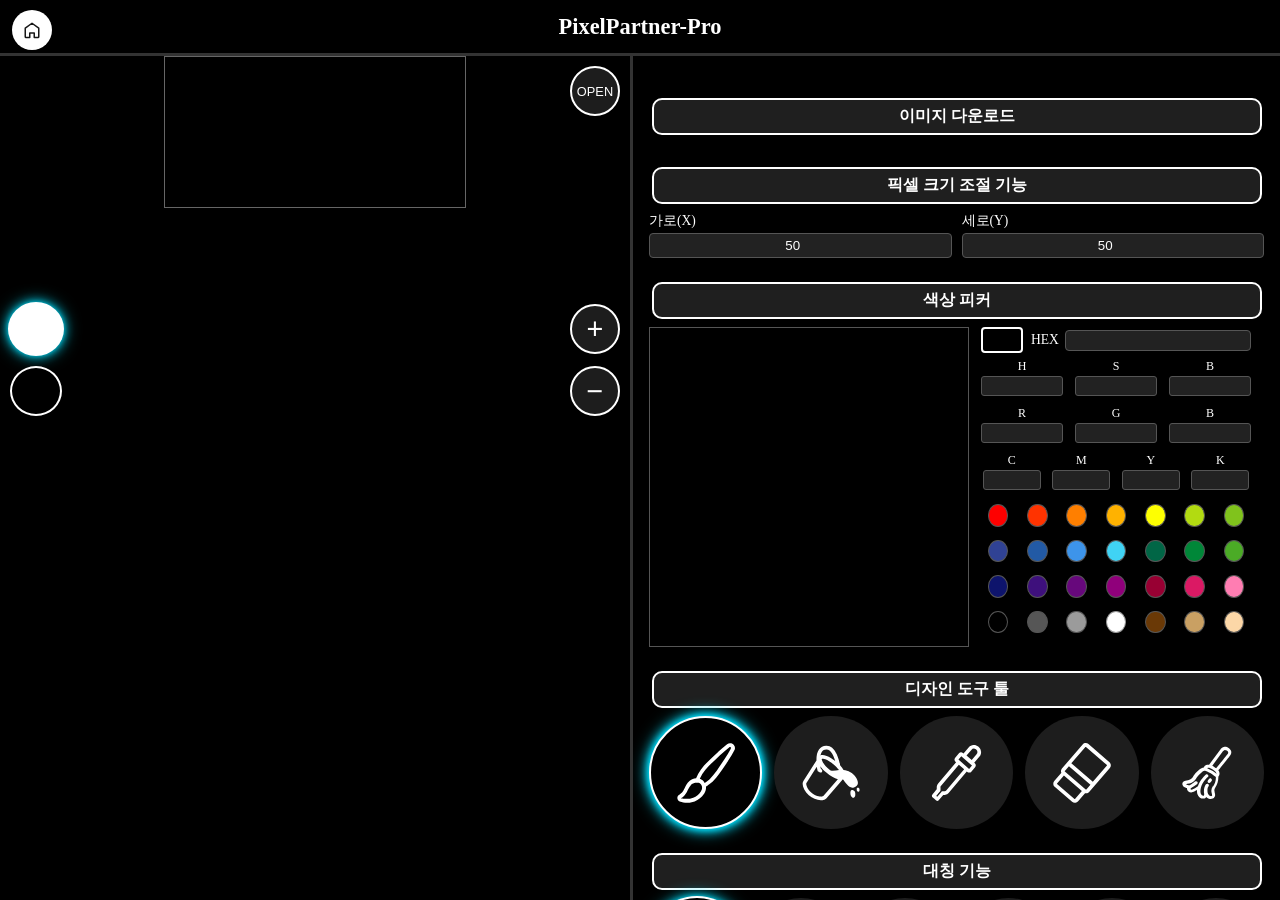
==== pixel.html @ 86103164 "chore: initial commit" ====
<!DOCTYPE html>
<html lang="ko">
<head>
  <meta charset="utf-8">
  <meta name="viewport" content="width=device-width, initial-scale=1">
  <title>Pixel Playground | 2025-07-13 Fixed Sidebar</title>

  <!-- 외부 스타일 -->
  <link rel="stylesheet" href="css/pixel.css">
</head>
<body>
  <!-- 홈 버튼 -->
  <a href="Maine.html" class="home-btn" aria-label="메인 화면">
    <svg
      width="18"
      height="18"
      viewBox="0 0 24 24"
      fill="none"
      stroke="currentColor"
      stroke-width="2"
      stroke-linecap="round"
      stroke-linejoin="round"
    >
      <path d="M3 9.5 12 3l9 6.5V21a1 1 0 0 1-1 1h-5v-6H9v6H4a1 1 0 0 1-1-1V9.5z" />
    </svg>
  </a>

  <!-- 픽셀 보드 -->
  <section id="boardWrap">
    <div id="zoomContainer">
      <canvas id="pixelCanvas" class="board"></canvas>
    </div>

    <!-- SVG 업로드 버튼 (아이콘 경로 = assets/icons/) -->
    <button id="svgBtn" class="btn zoom-btn" aria-label="SVG 업로드">OPEN</button>
  </section>

  <!-- 우측 사이드바 -->
  <aside id="sidebar">
    <!-- ★ 1) 다운로드를 먼저 -->
    <h3>이미지 다운로드</h3>
    <!-- ★ 제목은 원하는 대로 -->
    <div id="dlBar" class="bar">
      <!-- ★ 새 래퍼(zoomBar와 동일 구조) -->
    </div>

    <!-- 픽셀 크기 -->
    <h3>픽셀 크기 조절 기능</h3>
    <div class="ctrl-row">
      <label>가로(X)
        <input id="sizeX" type="number" value="50" min="1" max="100">
      </label>
      <label>세로(Y)
        <input id="sizeY" type="number" value="50" min="1" max="100">
      </label>
    </div>

    <!-- 색상 피커 -->
    <h3>색상 피커</h3>
    <div id="pickerArea">
      <canvas id="wheelCanvas"></canvas>

      <div id="previewCol">
        <div class="prevRow">
          <div id="curCol" class="prevBox"></div>
          <div id="hexBox">
            <span>HEX</span>
            <input id="hexVal" type="text" maxlength="7">
          </div>
        </div>

        <div id="valueStack">
          <div class="valRow cols3">
            <label>H
              <input id="hVal" type="number" min="0" max="360">
            </label>
            <label>S
              <input id="sVal" type="number" min="0" max="100">
            </label>
            <label>B
              <input id="vVal" type="number" min="0" max="100">
            </label>
          </div>

          <div class="valRow cols3">
            <label>R
              <input id="rVal" type="number" min="0" max="255">
            </label>
            <label>G
              <input id="gVal" type="number" min="0" max="255">
            </label>
            <label>B
              <input id="blVal" type="number" min="0" max="255">
            </label>
          </div>

          <div class="valRow cols4">
            <label>C
              <input id="cVal" type="number" step="0.1" min="0" max="100">
            </label>
            <label>M
              <input id="mVal" type="number" step="0.1" min="0" max="100">
            </label>
            <label>Y
              <input id="yVal" type="number" step="0.1" min="0" max="100">
            </label>
            <label>K
              <input id="kVal" type="number" step="0.1" min="0" max="100">
            </label>
          </div>
        </div>

        <!-- 기본 색상 팔레트 -->
        <div id="basePalette" class="swatchGrid">
          <!-- 7 × 4 = 28 스와치 -->
          <div class="swatch" data-col="#FE0000" style="background:#FE0000"></div>
          <div class="swatch" data-col="#FF3300" style="background:#FF3300"></div>
          <div class="swatch" data-col="#FF7F00" style="background:#FF7F00"></div>
          <div class="swatch" data-col="#FFB200" style="background:#FFB200"></div>
          <div class="swatch" data-col="#FEFF01" style="background:#FEFF01"></div>
          <div class="swatch" data-col="#B2DB11" style="background:#B2DB11"></div>
          <div class="swatch" data-col="#80C31C" style="background:#80C31C"></div>

          <div class="swatch" data-col="#304294" style="background:#304294"></div>
          <div class="swatch" data-col="#225AA5" style="background:#225AA5"></div>
          <div class="swatch" data-col="#3D94EA" style="background:#3D94EA"></div>
          <div class="swatch" data-col="#40D3F4" style="background:#40D3F4"></div>
          <div class="swatch" data-col="#016646" style="background:#016646"></div>
          <div class="swatch" data-col="#008738" style="background:#008738"></div>
          <div class="swatch" data-col="#4BAB26" style="background:#4BAB26"></div>

          <div class="swatch" data-col="#0E146C" style="background:#0E146C"></div>
          <div class="swatch" data-col="#3E107C" style="background:#3E107C"></div>
          <div class="swatch" data-col="#67087C" style="background:#67087C"></div>
          <div class="swatch" data-col="#90007B" style="background:#90007B"></div>
          <div class="swatch" data-col="#980033" style="background:#980033"></div>
          <div class="swatch" data-col="#DB1964" style="background:#DB1964"></div>
          <div class="swatch" data-col="#FF7DB2" style="background:#FF7DB2"></div>

          <div class="swatch" data-col="#000000" style="background:#000000"></div>
          <div class="swatch" data-col="#565656" style="background:#565656"></div>
          <div class="swatch" data-col="#9B9B9B" style="background:#9B9B9B"></div>
          <div class="swatch" data-col="#FFFFFF" style="background:#FFFFFF;border:1px solid #999"></div>
          <div class="swatch" data-col="#6A3906" style="background:#6A3906"></div>
          <div class="swatch" data-col="#C9A063" style="background:#C9A063"></div>
          <div class="swatch" data-col="#FCD7A7" style="background:#FCD7A7"></div>
        </div>
      </div><!-- /#previewCol -->
    </div><!-- /#pickerArea -->

    <!-- 디자인 도구 -->
    <h3>디자인 도구 툴</h3>
    <div id="toolBar" class="bar">
      <button type="button" class="btn active" data-tool="brush" aria-label="브러시">
        <img class="ico" src="assets/icons/brush.svg" alt="">
      </button>
      <button type="button" class="btn" data-tool="bucket" aria-label="페인트">
        <img class="ico" src="assets/icons/paint.svg" alt="">
      </button>
      <button type="button" class="btn" data-tool="picker" aria-label="스포이드">
        <img class="ico" src="assets/icons/eyedropper.svg" alt="">
      </button>
      <button type="button" class="btn" data-tool="eraser" aria-label="지우개">
        <img class="ico" src="assets/icons/eraser.svg" alt="">
      </button>
      <button type="button" class="btn" data-tool="clear" aria-label="전체 지우기">
        <img class="ico" src="assets/icons/eraser-all.svg" alt="">
      </button>
    </div>

    <!-- 대칭 -->
    <h3>대칭 기능</h3>
    <div id="symBar" class="bar">
      <button type="button" class="btn active" data-sym="none" aria-label="없음">
        <img class="ico" src="assets/icons/symmetry-07.svg" alt="">
      </button>
      <button type="button" class="btn" data-sym="v2" aria-label="세로 2등분">
        <img class="ico" src="assets/icons/symmetry-08.svg" alt="">
      </button>
      <button type="button" class="btn" data-sym="h2" aria-label="가로 2등분">
        <img class="ico" src="assets/icons/symmetry-09.svg" alt="">
      </button>
      <button type="button" class="btn" data-sym="cross4" aria-label="십자 4등분">
        <img class="ico" src="assets/icons/symmetry-10.svg" alt="">
      </button>
      <button type="button" class="btn" data-sym="x4" aria-label="X 4등분">
        <img class="ico" src="assets/icons/symmetry-11.svg" alt="">
      </button>
      <button type="button" class="btn" data-sym="eight" aria-label="8등분">
        <img class="ico" src="assets/icons/symmetry-12.svg" alt="">
      </button>
    </div>

    <!-- 원본 + 다운로드 -->
    <div id="origBox">
      <h3>원본 이미지</h3>
      <div id="uploadBox" class="upload-box">
        <input id="imgUp" type="file" accept="image/*" hidden>

        <!-- 교체 버튼 (초기에 숨겨 둠) -->
        <button id="imgReplace" class="replace-btn" title="이미지 교체">
          <img src="../Pixel Partner Pro (4)/assets/icons/image-17.svg" alt="" class="ico">
        </button>

        <span class="place-txt">UPLOAD IMAGE</span>
        <img id="origImg" alt="원본 미리보기">
      </div>
    </div>
  </aside>

  <div id="bgBar" class="bg-fab">
    <!-- ★ 배경 전환 버튼 -->
    <button class="btn active" data-bg="#FFFFFF" aria-label="White background"></button>
    <!-- 흰색 기본 선택 -->
    <button class="btn" data-bg="#000000" aria-label="Black background"></button>
    <!-- 검정 -->
  </div>

  <!-- ★ SVG 업로드 숨은 input -->
  <input type="file" id="svgUp" accept=".svg,image/svg+xml" style="display:none">

  <!-- 확대 / 축소 플로팅 버튼 -->
  <div id="zoomBar" class="zoom-fab">
    <!-- ★ -->
    <button class="btn" data-zoom="in" aria-label="Zoom In">+</button>
    <!-- ★ -->
    <button class="btn" data-zoom="out" aria-label="Zoom Out">−</button>
    <!-- ★ -->
  </div>

  <!-- 고정 헤더 -->
  <header class="site-header">
    <h1 class="site-title"><a href="index.html">PixelPartner-Pro</a></h1>
  </header>

  <!-- 돋보기 캔버스 -->
  <canvas
    id="magnifier"
    width="120"
    height="120"
    style="position:fixed;display:none;pointer-events:none;border:1px solid #888;border-radius:50%;z-index:9999"
  ></canvas>

  <!-- 외부 스크립트 -->
  <script src="js/pixel.js" defer></script>
</body>
</html>
---- css/pixel.css ----
/* ==============================================================
   Pixel Playground — Fixed Sidebar 960 px (2025-07-13)
   ============================================================== */
:root{
  --bg:#000;
  --fg:#fff;
  --accent:#007bff;
  --accent-dark:#0056b3;

  /* 4 K 화면의 25 % ≈ 960 px */
  --sidebar-px:650px;
}

*{
  box-sizing:border-box;
  margin:0;
  padding:0;
}

/* ── 레이아웃(Grid) ------------------------------------------- */
body{
  height:100vh;
  display:grid;
  grid-template-columns:1fr var(--sidebar-px);  /* 보드 | 사이드바 */
  background:var(--bg);
  color:var(--fg);
  padding-top:56px;     /* 고정 헤더 높이 */
  overflow:hidden;      /* 바깥쪽 스크롤 차단 */
}

/* ── 픽셀 보드 -------------------------------------------------- */
#boardWrap{
  overflow:auto;
  background:#000;
  display:flex;
  align-items:flex-start;
  justify-content:center;
}
#zoomContainer{ position:relative; }

/* ── 우측 사이드바 -------------------------------------------- */
#sidebar{
  flex:0 0 var(--sidebar-px);
  width:var(--sidebar-px);
  border-left:3px solid #333;
  padding:18px 16px;
  overflow-y:auto;
  font-size:.85rem;
}

/* ---------------★ 헤드라인을 흰색으로 ★----------------------- */
#sidebar h3{
  /* 위치·여백 */
  margin:24px auto 8px;   /* ★ 상단 24px, 아래 8px, 좌우 auto ⇒ 중앙정렬 */
  width:610px;            /* ★ 정확히 630 px */

  /* 글꼴·정렬 */
  font-size:1rem;
  text-align:center;      /* ★ 텍스트 중앙 */
  color:#fff;

  /* 테두리 & 라운드 */
  border:2px solid #fff;  /* ★ 흰색 테두리 */
  border-radius:10px;     /* ★ 라운드 모서리 (값은 취향대로) */

  /* 내부 여백 */
  padding:6px 0;          /* 위·아래 6px, 좌·우 0 */

  box-sizing:border-box;  /* 테두리 포함해 630 px 유지 */
  background:rgba(255,255,255,0.12);
}

/* ── 픽셀 보드 ------------------------------------------------ */
canvas.board{
  image-rendering:pixelated;
  border:1px solid #666;
  cursor:inherit !important;   /* ★ 전역 커서 상속 */
}

/* ── 픽셀 크기 입력 ------------------------------------------- */
.ctrl-row{ display:flex; gap:10px; }
.ctrl-row label{ flex:1; display:flex; flex-direction:column; }
.ctrl-row input{
  margin-top:3px;
  padding:4px;
  background:#222;
  border:1px solid #555;
  color:#fff;
  border-radius:4px;
  text-align:center;
}

/* ── 색상 피커 ------------------------------------------------- */
#pickerArea{
  display:flex;
  flex-wrap:nowrap;
  align-items:flex-start;
  gap:12px;
}
#wheelCanvas{
  flex:0 0 320px;       /* 휠 고정 320 px */
  max-width:320px;
  aspect-ratio:1;
  border:1px solid #555;
  background:#000;
  cursor:crosshair;
}
#previewCol{
  flex:0 0 260px;
  display:flex;
  flex-direction:column;
  gap:6px;
}
.prevBox{
  width:42px;
  height:26px;
  border:2px solid #fff;
  border-radius:4px;
}

/* HSV / RGB / CMYK 스택 */
#valueStack{
  display:flex;
  flex-direction:column;
  gap:10px;
  font-size:.75rem;
}

.valRow{ display:grid; gap:8px; }
.valRow.cols4{ grid-template-columns:repeat(4,1fr); }
.valRow.cols3{
  gap:12px;
  grid-template-columns:repeat(3,82px);
}
.valRow.cols3 input{ max-width:none; }

.valRow label{
  display:flex;
  flex-direction:column;
  align-items:center;
  width:100%;
}
.valRow input{
  margin-top:2px;
  padding:2px;
  background:#222;
  border:1px solid #555;
  color:#fff;
  border-radius:3px;
  text-align:center;
  font-size:.75rem;
  width:100%;
  max-width:58px;
}
.valRow input[type="number"]{
  text-align:center;         /* 이미 넣으셨던 줄 */
  -moz-appearance:textfield; /* ★ Firefox – 스핀 제거 */
}

.valRow input[type="number"]::-webkit-inner-spin-button,
.valRow input[type="number"]::-webkit-outer-spin-button{
  -webkit-appearance:none;   /* ★ Chrome / Edge / Safari – 스핀 제거 */
  margin:0;                  /* 버튼 영역 여백도 제거 */
}

/* HEX + 미리보기 한 줄 */
.prevRow{ display:flex; align-items:center; gap:8px; }
#hexBox{ display:flex; align-items:center; gap:6px; margin-top:0; }
#hexVal{
  width:186px;
  padding:2px;
  background:#222;
  border:1px solid #555;
  color:#fff;
  border-radius:4px;
  text-align:center;
  font-size:.8rem;
}

/* ── 버튼 공통 스타일 ----------------------------------------- */
.bar{
  display:flex;
  gap:10px;
  flex-wrap:wrap;
  margin-top:6px;
}
.btn{
  padding:.8rem 1.5rem;
  font-size:.8rem;
  background:#1D1D1D;
  olor:#fff;
  border:2px solid transparent;
  border-radius:10px;
  cursor:pointer;
  user-select:none;
  transition:background-color .3s, border-color .3s, color .3s;
  display:flex;
  align-items:center;
  justify-content:center;
  gap:4px;
}
#toolBar .btn,
#symBar .btn,
#zoomBar .btn{ min-width:0; }
.btn:hover:not(.active){ background:#000; color:#fff; border-color:#fff; }
.btn.active{ background:#000; color:#fff; border-color:#fff; }
.btn span{ font-size:1.05rem; }
#zoomBar .btn{ flex:1 1 0; padding:.8rem 0; }
#toolBar .btn:nth-child(-n+3){ flex:1 1 calc((100% - 20px)/3); }
#toolBar .btn:nth-child(n+4){  flex:1 1 calc((100% - 10px)/2); }

/* ── 기본 팔레트 ---------------------------------------------- */
.swatchGrid{
  display:grid;
  grid-template-columns:repeat(7,1fr);
  gap:13px 5px;
  margin-top:8px;
}
.swatch{
  justify-self:center;
  width:60%;
  padding-top:60%;
  border:1px solid #555;
  border-radius:50%;
  cursor:pointer;
}
.swatch:hover{ box-shadow:0 0 0 2px var(--accent); }

/* ── 원본·다운로드 -------------------------------------------- */
#origBox{ margin-top:10px; }
#origCtrl{ display:flex; align-items:center; gap:6px; }
#origCtrl input[type=file]{ flex:1; }
.dlBtn{
  width:100%;
  padding:.8rem 1.5rem;
  font-size:.8rem;
  background:#FFFFFF
  olor:#fff;
  border:2px solid transparent;
  border-radius:10px;
  cursor:pointer;
  transition:background-color .3s, border-color .3s, color .3s;
}
.dlBtn:hover:not([disabled]){ background:#000; border-color:#fff; color:#fff; }
#origImg{
  max-width:100%;
  border:1px solid #555;
  border-radius:4px;
  display:none;
}

/* ── 헤더 & 홈 버튼 ------------------------------------------- */
.site-header{
  position:fixed;
  top:0;
  left:0;
  width:100%;
  height:56px;
  background:var(--bg);
  border-bottom:3px solid #333;
  display:flex;
  align-items:center;
  justify-content:center;
  z-index:1100;
}
.site-title{
  font-size:1.4rem;
  font-weight:900;
  color:var(--fg);
  margin:0;
}
.site-title a{ color:inherit; text-decoration:none; }
.home-btn{
  position:fixed;
  top:10px;
  left:12px;
  z-index:1101;
  width:40px;
  height:40px;
  background:#FFFFFF;
  border:2px solid transparent;
  border-radius:50%;
  display:flex;
  align-items:center;
  justify-content:center;
  color:#171717;
  text-decoration:none;
  transition:background-color .3s, border-color .3s;
}
.home-btn:hover{ background:#000; border-color:#fff; }

/* 툴바를 Grid 5열로 - gap 12px */
#toolBar{
  display:grid !important;
  grid-template-columns:repeat(5,1fr);
  gap:12px;
  padding:0;  /* (선택) 위·아래 여백 필요 없으면 */
}

/* 원형 버튼 – 셀을 가득 채워 정사각, border 포함 */
#toolBar .btn{
  width:100% !important;   /* Grid 셀 전체 */
  aspect-ratio:1/1;        /* 높이 = 너비 (Chrome 79+/ FF 71+) */
  border-radius:50%;
  padding:0;
  display:flex;
  align-items:center;
  justify-content:center;
  flex:none;                /* Flex 규칙 무효화 */
  line-height:0;
  font-size:0;
  box-sizing:border-box;    /* 2px 테두리 포함해서 정사각 */
}

/* 아이콘 크기 – 버튼 너비의 40 % 정도 (= 약 45 px) */
#toolBar .btn .ico{
  width:60%;
  height:60%;
  display:block;
}

/* 1) 대칭 버튼 컨테이너 : 6열 Grid  */
#symBar{
  display:grid !important;
  grid-template-columns:repeat(6,1fr);   /* 패널 650 px 을 6등분 */
  gap:8px;
  padding:0;
  flex-wrap:nowrap;                      /* 무시하려고 해도 flex 특성 제거용 */
}

/* 2) 버튼 기본형 : 원형·테두리 없음·정사각(1:1) */
#symBar .btn{
  width:100% !important;                 /* 각 Grid 셀 전폭 */
  aspect-ratio:1/1;                      /* 정사각 */
  border-radius:50%;
  padding:0;
  border:none;                           /* 테두리 완전 제거 */
  background:#1D1D1D;                    /* 기본색 */
  display:flex;
  align-items:center;
  justify-content:center;
  line-height:0;
  font-size:0;
  transition:background-color .3s;
}
#symBar .btn:hover,
#symBar .btn.active{
  background:#000;                       /* 테두리 없이 색상만 변경 */
}

/* 3) 아이콘 크기 : 버튼 내부를 최대한 채움 */
#symBar .btn .ico{
  width:90%;                             /* 꽉 차도록 */
  height:90%;
  display:block;
}

/* ===== 맞춤 커서 클래스 ===================================== */
.cursor-brush  { cursor:url("../assets/cursor/brush.cur")         0  31, crosshair; }
.cursor-bucket { cursor:url("../assets/cursor/paint.cur")         0  31, crosshair; }
.cursor-pick   { cursor:url("../assets/cursor/eyedropper.cur")    0  31, crosshair; }
.cursor-eraser { cursor:url("../assets/cursor/eraser.cur")        0  31, crosshair; }
/* clear 버튼은 브러시와 동일 커서(디폴트) — 필요하면 별도 정의 */
/* 버튼·툴바·사이드바 요소들이 전역 커서를 그대로 따르도록 */
.btn,
.bar .btn,
#zoomBar .btn,
input,
label{
  cursor:inherit !important;  /* 포인터 대신 상속 */
}

/* ★ 1) 네온 색 변수 – 원하는 색으로 바꾸세요 */
:root{
  --neon:#00e1ff;   /* 시안-블루 네온 */
}

/* ★ 2) 공통 active 스타일에 네온 글로우 추가 */
.btn.active{
  background:#000;
  color:#fff;
  border-color:#fff;                     /* 기존 흰 테두리 */
  box-shadow:
    0 0 6px   var(--neon),               /* 내부 퍼짐 */
    0 0 12px  var(--neon),               /* 바깥 약한 글로우 */
    0 0 18px  var(--neon);               /* 더 멀리 번짐 */
}

/* ★ 3) 대칭툴(#symBar)처럼 border 없앤 버튼은
       대신 가짜 테두리 + 네온을 box-shadow로 표현 */
#symBar .btn.active{
  background:#000;
  box-shadow:
    0 0 0 2px #fff,        /* 흰색 링(테두리) */
    0 0 6px   var(--neon),
    0 0 12px  var(--neon),
    0 0 18px  var(--neon);
}

/* ★ dlBar : zoomBar 와 동일한 Flex Row */
#dlBar{
  display:flex;
  gap:10px;
  margin-top:6px;
}

/* ★ dlBar 안의 버튼 – zoomBar 버튼과 똑같이 */
#dlBar .btn{
  flex:1 1 0;             /* 2개가 균등 분할 */
  padding:.8rem 0;        /* 세로 두께 동일 */
  background:#1D1D1D;
  olor:#fff;              /* 기존 색 */
  color:#fff;
  border:2px solid transparent;
  border-radius:10px;
  cursor:inherit !important;
  transition:background .3s;
}
#dlBar .btn:hover{ background:#000; border-color:#fff; }

/* ── 업로드 박스 ------------------------------------------------- */
.upload-box{                        /* ★ 박스 자체 */
  width:610px;
  height:500px;
  margin:0 auto;                    /* 가운데 정렬 */
  border:2px solid #fff;
  border-radius:10px;
  background:rgba(255,255,255,0.08);/* 흰색 반투명 */
  display:flex;
  align-items:center;
  justify-content:center;
  position:relative;
  cursor:pointer;                   /* 손가락 커서 */
  box-sizing:border-box;
  cursor:pointer;
}
.upload-box:hover{ background:rgba(255,255,255,0.12); } /* 살짝 밝아짐 */
.upload-box.has-img{ cursor:default; }

/* 안내 문구 */
.place-txt{                         /* ★ 가운데 텍스트 */
  font:0.9rem/1 'Segoe UI',sans-serif;
  letter-spacing:1px;
  color:#fff;
  opacity:0.8;
  user-select:none;
  pointer-events:none;
}

/* 업로드된 이미지의 배치 */
#origImg{
  max-width:100%;
  max-height:100%;
  position:absolute;                /* 박스 꽉 채우기 */
  top:0;
  left:0;
  right:0;
  bottom:0;
  margin:auto;
  display:none;                     /* 초기엔 숨김 */
  object-fit:contain;               /* 비율 유지 */
}

#sidebar{ overflow-x:hidden; }

/* 업로드 박스 안의 교체 버튼 ----------------------------------- */
.replace-btn{
  position:absolute;
  top:10px;
  right:10px;
  width:50px;
  height:50px;          /* ★ 35 × 35 */
  border:none;          /* ★ 테두리 제거 */
  border-radius:50%;    /* ★ 완전 원형 */
  background:#FFFFFF;   /* ★ 검정색 원형 */
  display:none;
  align-items:center;
  justify-content:center;
  cursor:pointer;
  transition:opacity .25s;
  z-index:10;
}
.upload-box.has-img .replace-btn{ display:flex; }
.replace-btn:hover{ opacity:.75; }    /* 살짝 어둡게 */

/* 아이콘 크기 */
.replace-btn .ico{
  width:80%;
  height:80%;            /* 버튼 지름의 60 % */
  display:block;
  pointer-events:none;
}

/* ① 보드 래퍼를 위치 기준점으로 */
.board-area{ position:relative; }          /* boardWrap 에 class 추가했음 */

/* ── Zoom FAB (옵션 패널 밖, 좌측 고정) ------------------------ */
.zoom-fab{                               /* ★ 새 규칙 */
  position:fixed;                        /* 뷰포트 고정 */
  top:40%;                               /* 화면 세로 가운데 */
  right:calc(650px + 10px);              /* ★ 패널폭 650 + 여백 10 */
  transform:translateY(-50%);
  display:flex;
  flex-direction:column;
  gap:12px;
  z-index:1000;                          /* 패널·그림보다 위 */
}
.zoom-fab .btn{                          /* ★ 원형 버튼 */
  width:50px;
  height:50px;
  border-radius:50%;
  border:none;
  background:#1D1D1D;
  color:#fff;
  border:2px solid #fff;
  font-size:1.8rem;
  line-height:1;
  display:flex;
  align-items:center;
  justify-content:center;
  cursor:pointer;
  transition:background .25s;
}
.zoom-fab .btn:hover,
.zoom-fab .btn.active{ background:#000 }

/* ── 배경색 전환 FAB (보드 왼쪽) ------------------------------ */
.bg-fab{                                     /* ★ */
  position:fixed;
  top:40%;
  left:10px;                        /* 보드 좌측 여백 10px */
  transform:translateY(-50%);
  display:flex;
  flex-direction:column;
  gap:12px;
  z-index:1000;
}

/* 버튼 공통 모양 -------------------------------------------- */
.bg-fab .btn{
  width:50px;
  height:50px;
  border-radius:50%;
  border:2px solid #fff;                     /* 흰색 외곽선 */
  background:transparent;                    /* 색상은 JS로 채움 */
  cursor:pointer;
  transition:opacity .25s;
}

/* 버튼 색 – data-bg 값을 그대로 채워줌 (JS에서) */
.bg-fab .btn[data-bg="#FFFFFF"]{ background:#fff; }
.bg-fab .btn[data-bg="#000000"]{ background:#000; }

/* 네온 활성 효과 ------------------------------------------- */
:root{ --neon:#00e1ff; }
.bg-fab .btn.active{
  box-shadow:
    0 0 0 2px #fff,          /* 흰 링 */
    0 0 6px  var(--neon),
    0 0 12px var(--neon),
    0 0 18px var(--neon);
}

/* =======================================================================
   ▶ 업로드(+ / –) 버튼 공통 – 원형 40 px 흰색테두리
   ======================================================================= */
.zoom-btn{
  display:inline-flex !important;      /* inline-flex 로 바꿔서 inline 요소 특성 유지 */
  align-items:center !important;       /* 수직 가운데 정렬 */
  justify-content:center !important;   /* 수평 가운데 정렬 */
  padding:0 !important;                /* .btn 에서 오는 여백 제거 */

  width:50px;
  height:50px;
  border-radius:50%;
  border:2px solid #fff;
  background:#1D1D1D;
  color:#fff;
  cursor:pointer;
  transition:box-shadow .25s;
}

/* =======================================================================
   ▶ boardWrap : 버튼 고정용 기준
   ======================================================================= */
#boardWrap{ position:relative; }

/* ── SVG 업로드 버튼 위치 (보드 우측-상단) ── */
#svgBtn{
  position:absolute;
  top:10px;
  right:10px;
  z-index:1000;
}

/* (선택) Accessible focus 스타일 */
#svgBtn:focus-visible{
  outline:3px solid #00eaff;
  outline-offset:2px;
}
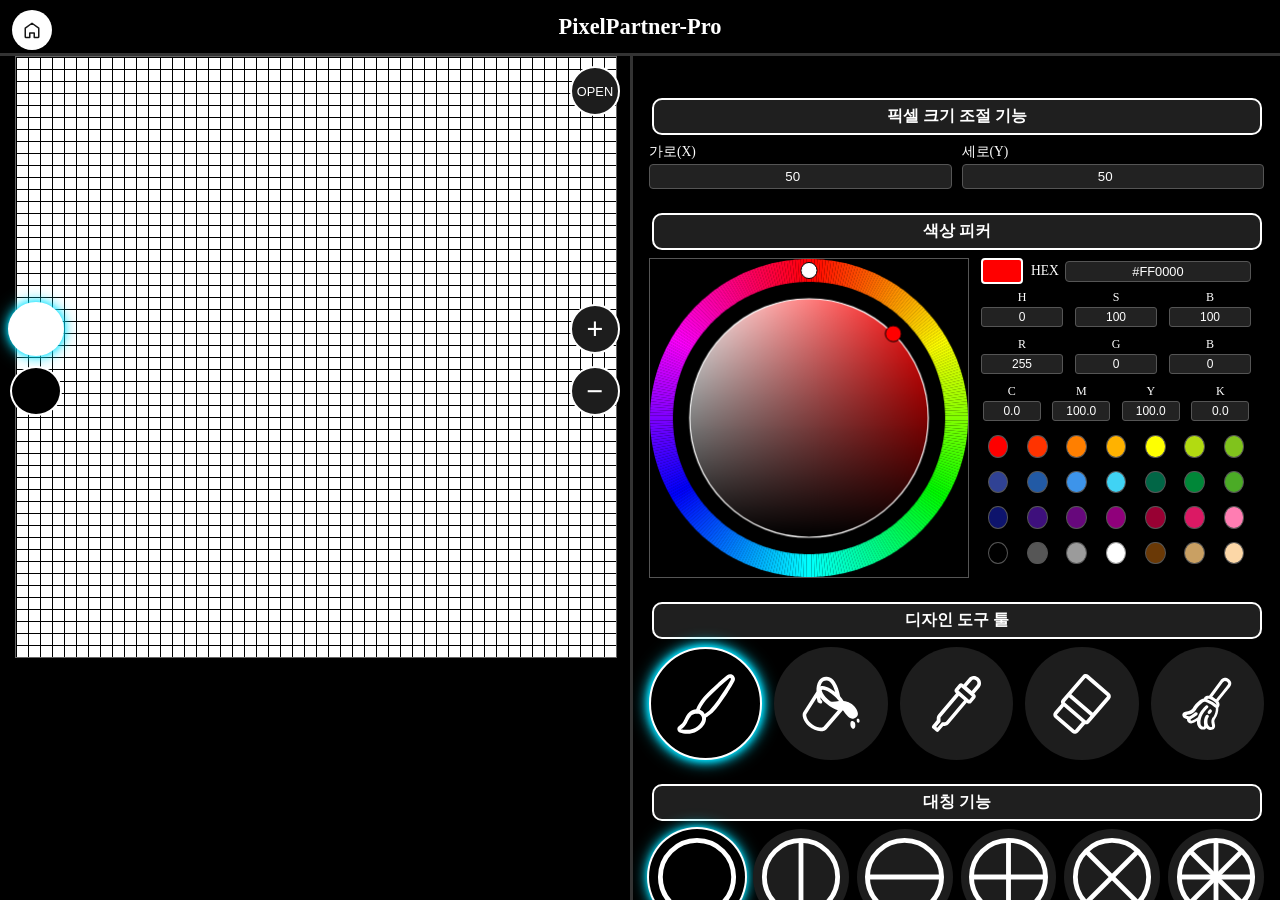
==== commit d04302b4: "fix: remove download buttons for MVP version" ====
--- a/pixel.html
+++ b/pixel.html
@@ -7,20 +7,24 @@
 
   <!-- 외부 스타일 -->
   <link rel="stylesheet" href="css/pixel.css">
+  <style>
+    /* 다운로드 버튼 완전 숨김 (접근성/JS 안전 대비) */
+    #dlBar,
+    #dlPNG,
+    #dlSVG { display: none !important; }
+    /* 시맨틱 헤딩은 유지하되 시각적으로만 숨김 (선택) */
+    .sr-only {
+      position: absolute; width: 1px; height: 1px; padding: 0; margin: -1px;
+      overflow: hidden; clip: rect(0,0,0,0); white-space: nowrap; border: 0;
+    }
+  </style>
 </head>
 <body>
   <!-- 홈 버튼 -->
   <a href="Maine.html" class="home-btn" aria-label="메인 화면">
     <svg
-      width="18"
-      height="18"
-      viewBox="0 0 24 24"
-      fill="none"
-      stroke="currentColor"
-      stroke-width="2"
-      stroke-linecap="round"
-      stroke-linejoin="round"
-    >
+      width="18" height="18" viewBox="0 0 24 24" fill="none"
+      stroke="currentColor" stroke-width="2" stroke-linecap="round" stroke-linejoin="round">
       <path d="M3 9.5 12 3l9 6.5V21a1 1 0 0 1-1 1h-5v-6H9v6H4a1 1 0 0 1-1-1V9.5z" />
     </svg>
   </a>
@@ -37,12 +41,13 @@
 
   <!-- 우측 사이드바 -->
   <aside id="sidebar">
-    <!-- ★ 1) 다운로드를 먼저 -->
-    <h3>이미지 다운로드</h3>
-    <!-- ★ 제목은 원하는 대로 -->
-    <div id="dlBar" class="bar">
-      <!-- ★ 새 래퍼(zoomBar와 동일 구조) -->
-    </div>
+    <!-- ▽▽▽ 다운로드 영역: 요소는 남기되 완전 숨김/비활성화 ▽▽▽ -->
+    <h3 class="sr-only">이미지 다운로드 (MVP에서 비활성화)</h3>
+    <div id="dlBar" class="bar" aria-hidden="true">
+      <button class="btn" id="dlPNG" disabled aria-hidden="true" tabindex="-1">PNG</button>
+      <button class="btn" id="dlSVG" disabled aria-hidden="true" tabindex="-1">SVG</button>
+    </div>
+    <!-- △△△ 다운로드 영역 끝 △△△ -->
 
     <!-- 픽셀 크기 -->
     <h3>픽셀 크기 조절 기능</h3>
@@ -191,7 +196,7 @@
       </button>
     </div>
 
-    <!-- 원본 + 다운로드 -->
+    <!-- 원본 + 업로드 (아이콘 경로 정리) -->
     <div id="origBox">
       <h3>원본 이미지</h3>
       <div id="uploadBox" class="upload-box">
@@ -199,7 +204,8 @@
 
         <!-- 교체 버튼 (초기에 숨겨 둠) -->
         <button id="imgReplace" class="replace-btn" title="이미지 교체">
-          <img src="../Pixel Partner Pro (4)/assets/icons/image-17.svg" alt="" class="ico">
+          <!-- 경로를 다른 아이콘들과 동일한 상대경로로 수정 -->
+          <img src="assets/icons/image-17.svg" alt="" class="ico">
         </button>
 
         <span class="place-txt">UPLOAD IMAGE</span>
@@ -209,23 +215,18 @@
   </aside>
 
   <div id="bgBar" class="bg-fab">
-    <!-- ★ 배경 전환 버튼 -->
+    <!-- 배경 전환 버튼 -->
     <button class="btn active" data-bg="#FFFFFF" aria-label="White background"></button>
-    <!-- 흰색 기본 선택 -->
     <button class="btn" data-bg="#000000" aria-label="Black background"></button>
-    <!-- 검정 -->
   </div>
 
-  <!-- ★ SVG 업로드 숨은 input -->
+  <!-- SVG 업로드 숨은 input -->
   <input type="file" id="svgUp" accept=".svg,image/svg+xml" style="display:none">
 
   <!-- 확대 / 축소 플로팅 버튼 -->
   <div id="zoomBar" class="zoom-fab">
-    <!-- ★ -->
     <button class="btn" data-zoom="in" aria-label="Zoom In">+</button>
-    <!-- ★ -->
     <button class="btn" data-zoom="out" aria-label="Zoom Out">−</button>
-    <!-- ★ -->
   </div>
 
   <!-- 고정 헤더 -->
